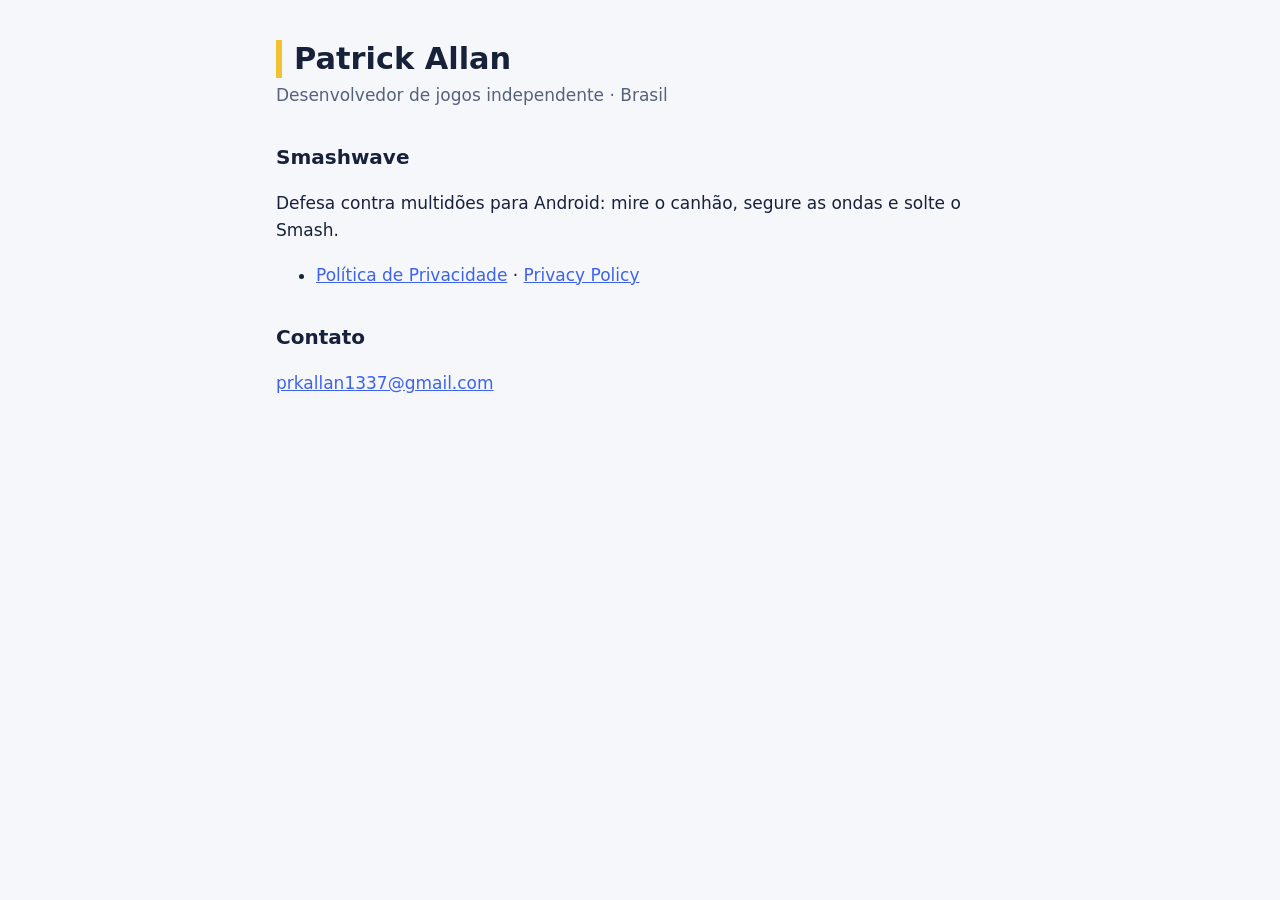
==== index.html @ e9c767cd "Politica de privacidade do Smashwave e app-ads.txt Co-Authored-By: Claude Opus 5.5 <noreply@anthropi" ====
<!doctype html>
<html lang="pt-BR">
<head>
<meta charset="utf-8">
<meta name="viewport" content="width=device-width, initial-scale=1">
<title>Patrick Allan — Jogos</title>
<meta name="description" content="Jogos de Patrick Allan.">
<link rel="stylesheet" href="style.css">
</head>
<body>
<main>
<h1>Patrick Allan</h1>
<p class="meta">Desenvolvedor de jogos independente · Brasil</p>

<h2>Smashwave</h2>
<p>Defesa contra multidões para Android: mire o canhão, segure as ondas e solte o Smash.</p>
<ul>
<li><a href="smashwave/privacidade/">Política de Privacidade</a> · <a href="smashwave/privacy/">Privacy Policy</a></li>
</ul>

<h2>Contato</h2>
<p><a href="mailto:prkallan1337@gmail.com">prkallan1337@gmail.com</a></p>
</main>
</body>
</html>
---- style.css ----
:root {
  --bg: #f6f7fb;
  --text: #17223a;
  --muted: #55627a;
  --accent: #3d63ee;
  --card: #ffffff;
  --mark: #f2c230;
}

@media (prefers-color-scheme: dark) {
  :root {
    --bg: #0b1626;
    --text: #e8edf6;
    --muted: #a9b6ca;
    --accent: #8ea8ff;
    --card: #14243b;
  }
}

* { box-sizing: border-box; }

body {
  margin: 0;
  background: var(--bg);
  color: var(--text);
  font: 17px/1.6 system-ui, -apple-system, "Segoe UI", Roboto, sans-serif;
}

main {
  max-width: 760px;
  margin: 0 auto;
  padding: 32px 16px 64px;
}

h1 {
  font-size: 1.9rem;
  line-height: 1.25;
  margin: 8px 0 4px;
  border-left: 6px solid var(--mark);
  padding-left: 12px;
}

h2 { font-size: 1.25rem; margin: 32px 0 8px; }

a { color: var(--accent); }

code {
  font-size: .85em;
  overflow-wrap: anywhere;
}

.meta, .lang { color: var(--muted); margin: 0; }
.lang { text-align: right; font-size: .95rem; }

.summary {
  background: var(--card);
  border-radius: 12px;
  padding: 4px 20px 8px;
  margin: 24px 0;
}

.summary h2 { margin-top: 16px; }
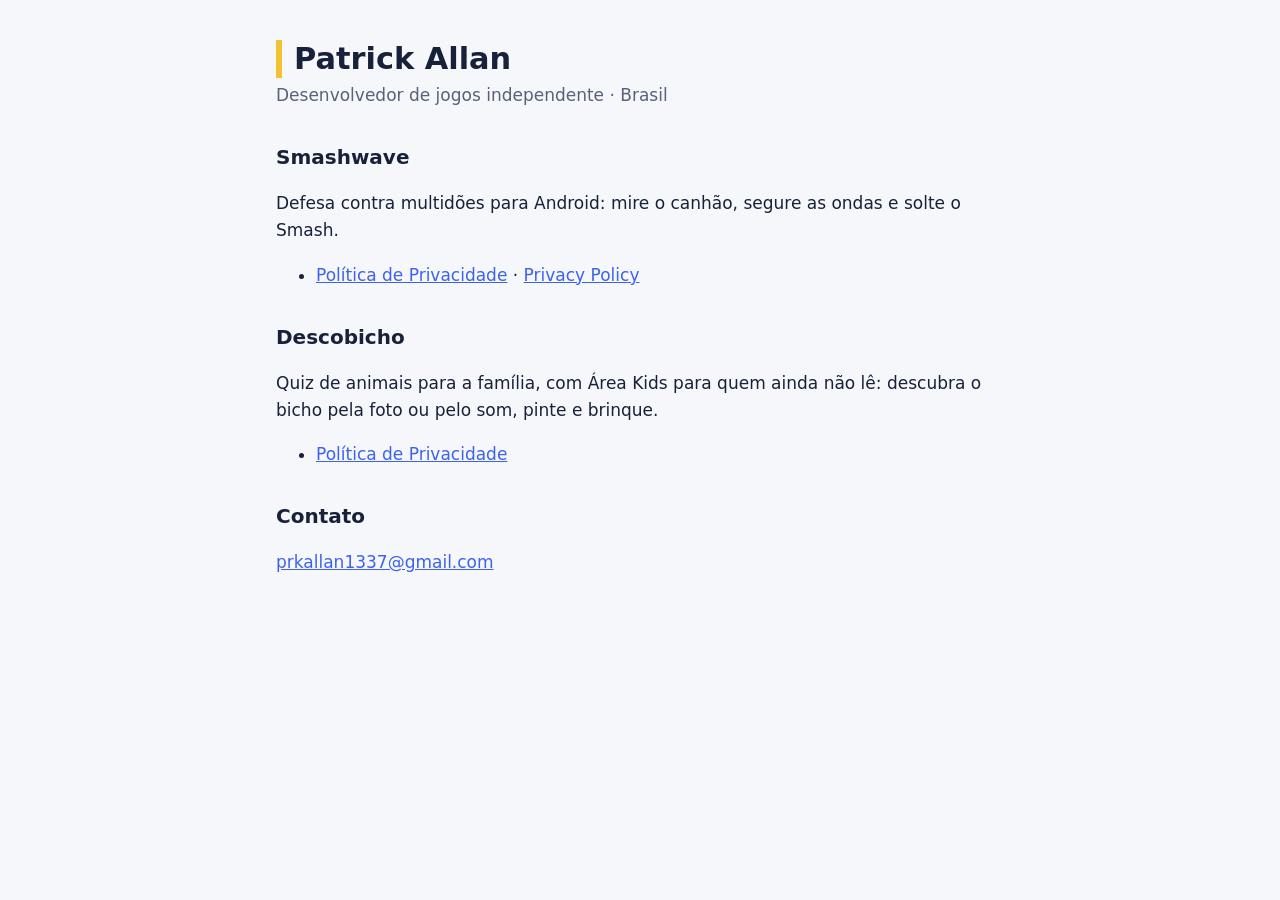
==== commit 1d44e4ce: "Adiciona o Descobicho e a politica de privacidade dele Co-Authored-By: Claude Opus 5.5 <noreply@anth" ====
--- a/index.html
+++ b/index.html
@@ -18,6 +18,12 @@
 <li><a href="smashwave/privacidade/">Política de Privacidade</a> · <a href="smashwave/privacy/">Privacy Policy</a></li>
 </ul>
 
+<h2>Descobicho</h2>
+<p>Quiz de animais para a família, com Área Kids para quem ainda não lê: descubra o bicho pela foto ou pelo som, pinte e brinque.</p>
+<ul>
+<li><a href="descobicho/privacidade/">Política de Privacidade</a></li>
+</ul>
+
 <h2>Contato</h2>
 <p><a href="mailto:prkallan1337@gmail.com">prkallan1337@gmail.com</a></p>
 </main>
